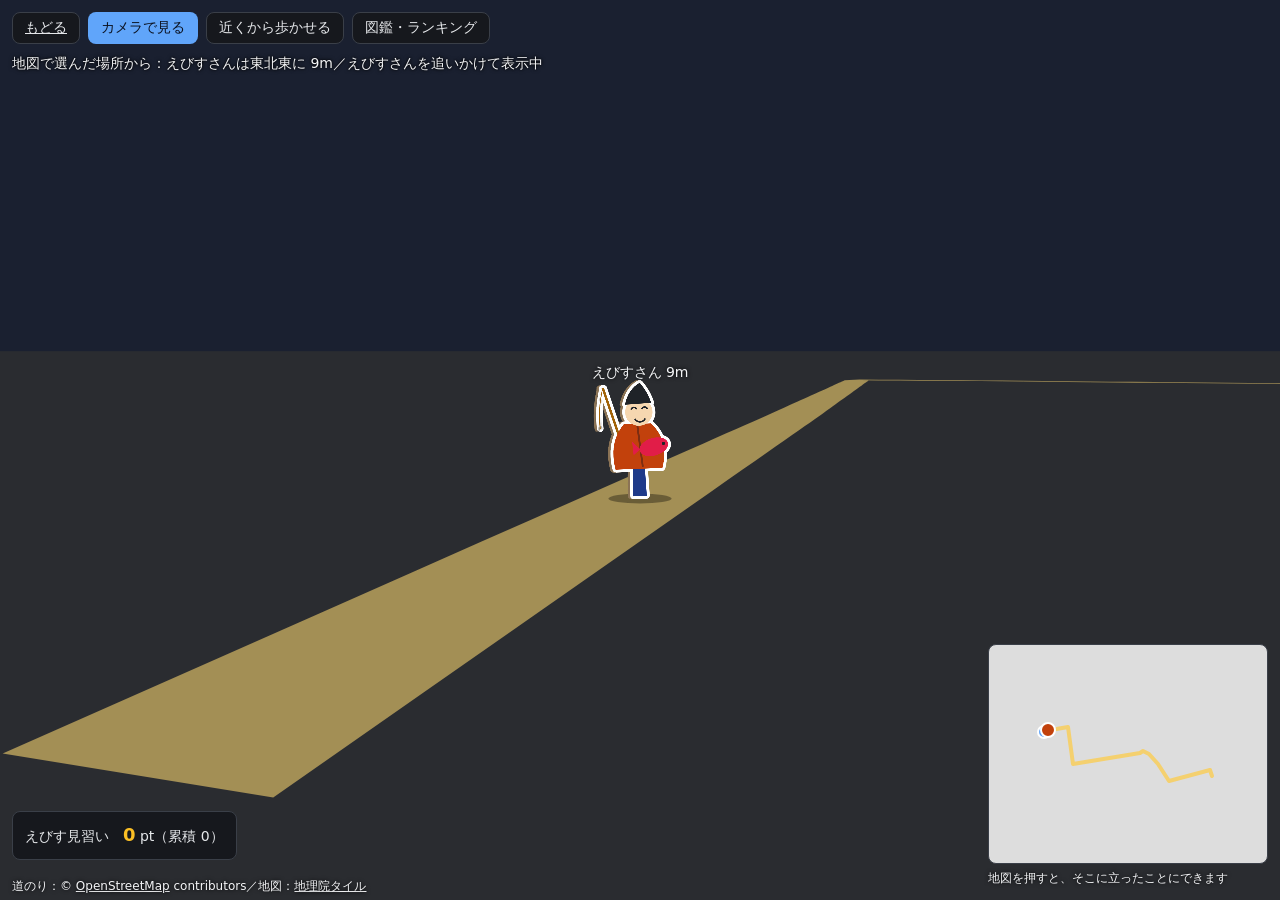
==== prototype/sanpo/walk.html @ 56ebe90d "試作「えびすさんが歩く」を追加 えびす像と佐賀七賢人が道に沿って歩く AR の画面（板ポリゴン調）。 案内人の QR からクエストが始まり、図鑑・ポイント・ランキングに残る。 記録はブラウザに保存する" ====
<!doctype html>
<html lang="ja" data-theme="dark">
<head>
  <meta charset="utf-8">
  <meta name="viewport" content="width=device-width, initial-scale=1, viewport-fit=cover">
  <title>えびすさんが歩く（試作）</title>
  <link rel="stylesheet" href="./vendor/leaflet/leaflet.css">
  <link rel="stylesheet" href="../../design/tokens.css">
  <link rel="stylesheet" href="../../design/components.css">
  <link rel="stylesheet" href="./walk.css">
</head>
<body>
  <!-- えびす像が道に沿って歩く姿を、カメラの映像に重ねる試し -->
  <main class="walk" id="walk">
    <video id="walk-video" class="walk-video" playsinline muted hidden></video>
    <canvas id="walk-canvas" class="walk-canvas" role="img" aria-label="えびすさんが道を歩いている"></canvas>

    <div class="walk-bar">
      <a href="./" class="btn btn-secondary btn-sm">もどる</a>
      <button type="button" class="btn btn-primary btn-sm" id="btn-camera">カメラで見る</button>
      <button type="button" class="btn btn-secondary btn-sm" id="btn-restart">近くから歩かせる</button>
      <button type="button" class="btn btn-secondary btn-sm" id="btn-book">図鑑・ランキング</button>
    </div>

    <p class="walk-status" id="walk-status" aria-live="polite"></p>

    <!-- ポイントと、受けているクエスト -->
    <div class="walk-hud" id="walk-hud">
      <p class="walk-points"><span id="hud-rank"></span>　<strong id="hud-balance">0</strong> pt（累積 <span id="hud-total">0</span>）</p>
      <p class="walk-quest" id="hud-quest" hidden></p>
    </div>

    <div class="toast walk-toast" id="walk-toast" role="status" hidden></div>

    <!-- 七賢人を押したときの紹介 -->
    <section class="card walk-card" id="walk-card" aria-labelledby="card-name" aria-live="polite" hidden>
      <p class="walk-card-rarity" id="card-rarity"></p>
      <h2 class="card-title" id="card-name"></h2>
      <p class="card-meta" id="card-years"></p>
      <p class="card-body" id="card-bio"></p>
      <button type="button" class="btn btn-secondary btn-sm" id="card-close">閉じる</button>
    </section>

    <div class="walk-map-wrap">
      <div id="walk-map" class="walk-map" aria-label="えびすさんの位置の地図"></div>
      <p class="walk-map-note" id="walk-map-note">地図を押すと、そこに立ったことにできます</p>
    </div>
  </main>

  <!-- 案内人の QR を読んだとき：話と、もらえたもの・クエスト -->
  <dialog class="modal walk-dialog" id="guide-dialog" aria-labelledby="guide-title">
    <form method="dialog">
      <p class="walk-dialog-kicker">案内人から話を聞きました</p>
      <h2 class="modal-title" id="guide-title"></h2>
      <p id="guide-talk" class="walk-talk"></p>
      <p id="guide-gift"></p>
      <div class="walk-quest-card" id="guide-quest">
        <p class="walk-dialog-kicker">クエストが始まりました</p>
        <h3 id="guide-quest-title" class="card-title"></h3>
        <p id="guide-quest-body"></p>
      </div>
      <div class="modal-actions">
        <button value="ok" class="btn btn-primary" autofocus>行ってみる</button>
      </div>
    </form>
  </dialog>

  <!-- 図鑑とランキング -->
  <dialog class="modal walk-dialog walk-book" id="book-dialog" aria-labelledby="book-title">
    <h2 class="modal-title" id="book-title">図鑑とランキング</h2>
    <p class="walk-demo-note">デモ版：記録はこの端末のブラウザにだけ保存しています。ランキングのほかの参加者は架空です。</p>

    <div role="tablist" aria-label="見るもの" class="tabs" id="book-tabs">
      <button role="tab" id="tab-zukan" aria-selected="true" aria-controls="panel-zukan" tabindex="0">図鑑</button>
      <button role="tab" id="tab-ranking" aria-selected="false" aria-controls="panel-ranking" tabindex="-1">ランキング</button>
      <button role="tab" id="tab-points" aria-selected="false" aria-controls="panel-points" tabindex="-1">ポイント</button>
    </div>

    <div role="tabpanel" id="panel-zukan" aria-labelledby="tab-zukan">
      <p id="zukan-summary"></p>
      <ul class="zukan" id="zukan-list"></ul>
    </div>

    <div role="tabpanel" id="panel-ranking" aria-labelledby="tab-ranking" hidden>
      <div class="walk-segment" role="group" aria-label="並べ替え">
        <button type="button" class="btn btn-sm" data-metric="collected" aria-pressed="true">集めた数</button>
        <button type="button" class="btn btn-sm" data-metric="points" aria-pressed="false">累積ポイント</button>
        <button type="button" class="btn btn-sm" data-metric="quests" aria-pressed="false">クエスト達成</button>
      </div>
      <ol class="ranking" id="ranking-list"></ol>
    </div>

    <div role="tabpanel" id="panel-points" aria-labelledby="tab-points" hidden>
      <p id="points-summary"></p>
      <ul class="points-log" id="points-log"></ul>
      <h3 class="card-title">デモ用の操作</h3>
      <p class="walk-demo-note">案内人の QR カードがなくても試せるように、読んだことにできます。</p>
      <div class="walk-demo-actions" id="demo-guides"></div>
      <button type="button" class="btn btn-ghost btn-sm" id="btn-reset">記録を消す</button>
    </div>

    <div class="modal-actions">
      <button type="button" class="btn btn-secondary" id="book-close">閉じる</button>
    </div>
  </dialog>

  <p class="walk-credit">道のり：© <a href="https://www.openstreetmap.org/copyright">OpenStreetMap</a> contributors／地図：<a href="https://maps.gsi.go.jp/development/ichiran.html">地理院タイル</a></p>

  <script src="./vendor/leaflet/leaflet.js"></script>
  <script type="module" src="./walk.js"></script>
</body>
</html>
---- design/tokens.css ----
/*
 * design/DESIGN.md のトークンを CSS 変数にしたもの。
 * DESIGN.md を変えたらここも合わせて更新する。
 * 使い方: <link rel="stylesheet" href="design/tokens.css"> / import "./design/tokens.css";
 */
:root {
  /* colors */
  --color-primary: #2563eb;
  --color-primary-hover: #1d4ed8;
  --color-on-primary: #ffffff;
  --color-secondary: #0f766e;
  --color-surface: #ffffff;
  --color-surface-muted: #f4f5f7;
  --color-on-surface: #1f2328;
  --color-on-surface-muted: #5b6370;
  --color-border: #d0d5dd;
  --color-success: #15803d;
  --color-warning: #b45309;
  --color-danger: #b91c1c;
  --color-focus-ring: #2563eb;

  /* typography */
  --font-family: "Noto Sans JP", system-ui, -apple-system, "Hiragino Sans", sans-serif;
  --font-family-mono: "JetBrains Mono", ui-monospace, monospace;
  --font-size-xs: 12px;
  --font-size-sm: 14px;
  --font-size-md: 16px;
  --font-size-lg: 18px;
  --font-size-xl: 24px;
  --font-size-2xl: 32px;
  --line-height-body: 1.7;
  --line-height-heading: 1.3;
  --font-weight-regular: 400;
  --font-weight-medium: 500;
  --font-weight-bold: 700;

  /* spacing (4px 刻み) */
  --space-0: 0;
  --space-1: 4px;
  --space-2: 8px;
  --space-3: 12px;
  --space-4: 16px;
  --space-5: 24px;
  --space-6: 32px;
  --space-7: 48px;
  --space-8: 64px;

  /* radius */
  --radius-sm: 4px;
  --radius-md: 8px;
  --radius-lg: 12px;
  --radius-full: 9999px;

  /* elevation */
  --elevation-1: 0 1px 2px rgba(16, 24, 40, 0.06), 0 1px 3px rgba(16, 24, 40, 0.1);
  --elevation-2: 0 4px 8px rgba(16, 24, 40, 0.08), 0 2px 4px rgba(16, 24, 40, 0.06);
  --elevation-3: 0 12px 24px rgba(16, 24, 40, 0.12);

  /* motion */
  --duration-fast: 120ms;
  --duration-base: 200ms;
  --easing: cubic-bezier(0.2, 0, 0, 1);

  color-scheme: light dark;
}

/* ダークモード（OS 設定に追従。data-theme="light" で明示的に解除できる） */
@media (prefers-color-scheme: dark) {
  :root:not([data-theme="light"]) {
    --color-primary: #60a5fa;
    --color-primary-hover: #93c5fd;
    --color-on-primary: #0b1220;
    --color-secondary: #2dd4bf;
    --color-surface: #16181d;
    --color-surface-muted: #22252c;
    --color-on-surface: #e6e8eb;
    --color-on-surface-muted: #a0a7b2;
    --color-border: #3a3f48;
    --color-success: #4ade80;
    --color-warning: #fbbf24;
    --color-danger: #f87171;
    --color-focus-ring: #93c5fd;
  }
}
:root[data-theme="dark"] {
  --color-primary: #60a5fa;
  --color-primary-hover: #93c5fd;
  --color-on-primary: #0b1220;
  --color-secondary: #2dd4bf;
  --color-surface: #16181d;
  --color-surface-muted: #22252c;
  --color-on-surface: #e6e8eb;
  --color-on-surface-muted: #a0a7b2;
  --color-border: #3a3f48;
  --color-success: #4ade80;
  --color-warning: #fbbf24;
  --color-danger: #f87171;
  --color-focus-ring: #93c5fd;
}

@media (prefers-reduced-motion: reduce) {
  :root {
    --duration-fast: 0ms;
    --duration-base: 0ms;
  }
}
---- design/components.css ----
/*
 * components/ の仕様に沿った最小限のスタイル。tokens.css の後に読み込む。
 * フレームワーク（Tailwind / shadcn など）を使う場合は、見た目の参考として使う。
 */
*, *::before, *::after { box-sizing: border-box; }

body {
  margin: 0;
  font-family: var(--font-family);
  font-size: var(--font-size-md);
  line-height: var(--line-height-body);
  color: var(--color-on-surface);
  background: var(--color-surface);
  accent-color: var(--color-primary);
}

:focus-visible {
  outline: 2px solid var(--color-focus-ring);
  outline-offset: 2px;
}

/* Button */
.btn {
  display: inline-flex; align-items: center; justify-content: center; gap: var(--space-2);
  height: 40px; padding: 0 var(--space-4);
  border: 1px solid transparent; border-radius: var(--radius-md);
  font: inherit; font-weight: var(--font-weight-medium); font-size: var(--font-size-sm);
  cursor: pointer;
  transition: background-color var(--duration-fast) var(--easing), border-color var(--duration-fast) var(--easing);
}
.btn:disabled { opacity: 0.5; cursor: not-allowed; }
.btn-sm { height: 32px; padding: 0 var(--space-3); }
.btn-primary { background: var(--color-primary); color: var(--color-on-primary); }
.btn-primary:hover:not(:disabled) { background: var(--color-primary-hover); }
.btn-secondary { background: var(--color-surface); color: var(--color-on-surface); border-color: var(--color-border); }
.btn-secondary:hover:not(:disabled) { background: var(--color-surface-muted); }
.btn-ghost { background: transparent; color: var(--color-on-surface); }
.btn-ghost:hover:not(:disabled) { background: var(--color-surface-muted); }
.btn-danger { background: var(--color-danger); color: #fff; }
.btn-danger:hover:not(:disabled) { filter: brightness(0.92); }

/* Form */
.field { display: grid; gap: var(--space-1); margin-bottom: var(--space-4); }
.field-label { font-size: var(--font-size-sm); font-weight: var(--font-weight-medium); }
.field-hint { margin: 0; font-size: var(--font-size-xs); color: var(--color-on-surface-muted); }
.field-error { margin: 0; font-size: var(--font-size-xs); color: var(--color-danger); }
.required { margin-left: var(--space-1); font-size: var(--font-size-xs); color: var(--color-danger); }
.input {
  width: 100%; height: 40px; padding: 0 var(--space-3);
  font: inherit; color: inherit; background: var(--color-surface);
  border: 1px solid var(--color-border); border-radius: var(--radius-md);
}
.input:focus { outline: none; border-color: var(--color-focus-ring); box-shadow: 0 0 0 2px var(--color-focus-ring); }
.input:disabled { background: var(--color-surface-muted); color: var(--color-on-surface-muted); }
.input[aria-invalid="true"] { border-color: var(--color-danger); }
.fieldset { border: 0; padding: 0; margin: 0 0 var(--space-4); display: grid; gap: var(--space-2); }
.check { display: inline-flex; align-items: center; gap: var(--space-2); cursor: pointer; }
.check input { width: 18px; height: 18px; margin: 0; }
.check:has(input:disabled) { color: var(--color-on-surface-muted); cursor: not-allowed; }

/* Switch */
.switch {
  position: relative; width: 44px; height: 24px; padding: 0;
  border: 0; border-radius: var(--radius-full); background: var(--color-border); cursor: pointer;
  transition: background-color var(--duration-base) var(--easing);
}
.switch-thumb {
  position: absolute; top: 2px; left: 2px; width: 20px; height: 20px;
  border-radius: var(--radius-full); background: #fff; box-shadow: var(--elevation-1);
  transition: transform var(--duration-base) var(--easing);
}
.switch[aria-checked="true"] { background: var(--color-primary); }
.switch[aria-checked="true"] .switch-thumb { transform: translateX(20px); }

/* Card */
.card {
  position: relative; padding: var(--space-5);
  background: var(--color-surface); border: 1px solid var(--color-border);
  border-radius: var(--radius-lg); box-shadow: var(--elevation-1);
}
.card-title { margin: 0 0 var(--space-2); font-size: var(--font-size-lg); line-height: var(--line-height-heading); }
.card-title a { color: inherit; text-decoration: none; }
.card-title a::after { content: ""; position: absolute; inset: 0; border-radius: inherit; }
.card:hover { border-color: var(--color-primary); }
.card-body { margin: 0 0 var(--space-2); }
.card-meta { margin: 0; font-size: var(--font-size-sm); color: var(--color-on-surface-muted); }

/* Tabs */
.tabs { display: flex; gap: var(--space-1); border-bottom: 1px solid var(--color-border); overflow-x: auto; }
.tabs [role="tab"] {
  padding: var(--space-2) var(--space-4); border: 0; border-bottom: 2px solid transparent; margin-bottom: -1px;
  background: none; font: inherit; color: var(--color-on-surface-muted); cursor: pointer; white-space: nowrap;
}
.tabs [role="tab"][aria-selected="true"] { color: var(--color-primary); border-bottom-color: var(--color-primary); font-weight: var(--font-weight-medium); }
[role="tabpanel"] { padding: var(--space-4) 0; }

/* Modal */
.modal {
  width: min(480px, calc(100vw - 32px)); padding: var(--space-5);
  border: 0; border-radius: var(--radius-lg); box-shadow: var(--elevation-3);
  background: var(--color-surface); color: var(--color-on-surface);
}
.modal::backdrop { background: rgba(0, 0, 0, 0.4); }
.modal-title { margin: 0 0 var(--space-2); font-size: var(--font-size-lg); }
.modal-actions { display: flex; justify-content: flex-end; gap: var(--space-2); margin-top: var(--space-5); }

/* Alert / Toast */
.alert {
  padding: var(--space-3) var(--space-4); border-radius: var(--radius-md);
  border: 1px solid currentColor; border-left-width: 4px;
}
.alert p { margin: var(--space-1) 0 0; color: var(--color-on-surface); }
.alert-info { color: var(--color-primary); }
.alert-success { color: var(--color-success); }
.alert-warning { color: var(--color-warning); }
.alert-danger { color: var(--color-danger); }
.toast {
  display: inline-block; padding: var(--space-3) var(--space-4);
  background: var(--color-on-surface); color: var(--color-surface);
  border-radius: var(--radius-md); box-shadow: var(--elevation-2); font-size: var(--font-size-sm);
}
---- prototype/sanpo/walk.css ----
/*
 * えびすさんが歩く（試作）のスタイル。UI の色・余白・文字サイズは design/tokens.css のトークンを使う。
 * --walk-* は UI ではなく絵の色（空・地面・道・えびすさん）なので、ここで定義する。
 */
:root {
  --walk-sky: #1a2030;
  --walk-ground: #2a2c30;
  --walk-road: #f4d06f;
  --walk-label: #f4f5f7;
  --walk-shadow: #000000;
  --walk-hat: #1f2328;
  --walk-face: #f6d7b0;
  --walk-robe: #c2410c;
  --walk-robe-dark: #7c2d12;
  --walk-hakama: #1e3a8a;
  --walk-tai: #e11d48;
  --walk-rod: #a16207;
  --walk-rare: #fbbf24;
  --walk-shadow-ground: rgba(0, 0, 0, 0.35);
  --walk-hakama-gray: #4b5563;
  --walk-collar: #f9fafb;
  --walk-hair-gray: #9ca3af;
  /* 板ポリゴン：表の縁取り（白）と、板の側面（ボール紙の色） */
  --walk-board-face: #ffffff;
  --walk-board-edge: #8b7355;
}

.walk-card {
  position: absolute;
  left: max(var(--space-3), env(safe-area-inset-left));
  right: max(var(--space-3), env(safe-area-inset-right));
  top: calc(max(var(--space-3), env(safe-area-inset-top)) + 96px);
  max-width: 420px;
  margin-inline: auto;
}
.walk-card-rarity {
  margin: 0 0 var(--space-1);
  font-size: var(--font-size-sm);
  font-weight: 700;
  color: var(--color-warning);
}
.walk-card .card-body { margin-bottom: var(--space-3); }

html, body { margin: 0; height: 100%; }
body { background: var(--color-surface); overflow: hidden; }
[hidden] { display: none !important; }

.walk { position: fixed; inset: 0; }

.walk-video,
.walk-canvas {
  position: absolute;
  inset: 0;
  width: 100%;
  height: 100%;
}
.walk-video { object-fit: cover; }
.walk-canvas { touch-action: none; }

.walk-bar {
  position: absolute;
  top: max(var(--space-3), env(safe-area-inset-top));
  left: max(var(--space-3), env(safe-area-inset-left));
  right: max(var(--space-3), env(safe-area-inset-right));
  display: flex;
  flex-wrap: wrap;
  gap: var(--space-2);
}

.walk-status {
  position: absolute;
  left: max(var(--space-3), env(safe-area-inset-left));
  right: max(var(--space-3), env(safe-area-inset-right));
  top: calc(max(var(--space-3), env(safe-area-inset-top)) + 40px);
  margin: 0;
  font-size: var(--font-size-sm);
  color: var(--walk-label);
  text-shadow: 0 0 4px var(--walk-shadow), 0 0 2px var(--walk-shadow);
}

.walk-map-wrap {
  position: absolute;
  right: max(var(--space-3), env(safe-area-inset-right));
  bottom: max(var(--space-3), env(safe-area-inset-bottom));
  width: min(40vw, 280px);
}
.walk-map {
  height: min(40vw, 220px);
  border-radius: var(--radius-md);
  border: 1px solid var(--color-border);
}
.walk-map-note {
  margin: var(--space-1) 0 0;
  font-size: var(--font-size-xs);
  color: var(--walk-label);
  text-shadow: 0 0 4px var(--walk-shadow);
}

.walk-route {
  stroke: var(--walk-road);
  stroke-width: 4;
  fill: none;
}

.walk-credit {
  position: fixed;
  left: max(var(--space-3), env(safe-area-inset-left));
  bottom: max(var(--space-1), env(safe-area-inset-bottom));
  margin: 0;
  max-width: 50vw;
  font-size: var(--font-size-xs);
  color: var(--walk-label);
  text-shadow: 0 0 4px var(--walk-shadow);
}
.walk-credit a { color: inherit; }

@media (max-width: 639px) {
  .walk-map-wrap { width: 44vw; bottom: calc(max(var(--space-3), env(safe-area-inset-bottom)) + 28px); }
  .walk-map { height: 36vw; }
}

/* ---------- ポイントとクエスト ---------- */

.walk-hud {
  position: absolute;
  left: max(var(--space-3), env(safe-area-inset-left));
  bottom: calc(max(var(--space-3), env(safe-area-inset-bottom)) + 28px);
  max-width: min(52vw, 360px);
  display: grid;
  gap: var(--space-2);
}
.walk-points,
.walk-quest {
  margin: 0;
  padding: var(--space-2) var(--space-3);
  border-radius: var(--radius-md);
  background: var(--color-surface);
  border: 1px solid var(--color-border);
  font-size: var(--font-size-sm);
}
.walk-points strong { font-size: var(--font-size-lg); color: var(--walk-rare); }
.walk-quest { border-color: var(--walk-rare); }

.walk-toast {
  position: absolute;
  left: 50%;
  top: calc(max(var(--space-3), env(safe-area-inset-top)) + 96px);
  transform: translateX(-50%);
  max-width: calc(100vw - 2 * var(--space-4));
  z-index: 10;
}

/* ---------- ダイアログ（案内人・図鑑） ---------- */

.walk-dialog {
  width: min(92vw, 480px);
  max-height: 86dvh;
  overflow-y: auto;
}
.walk-dialog-kicker {
  margin: 0 0 var(--space-1);
  font-size: var(--font-size-sm);
  font-weight: 700;
  color: var(--color-warning);
}
.walk-talk {
  padding-left: var(--space-3);
  border-left: 3px solid var(--color-border);
}
.walk-quest-card {
  margin-top: var(--space-3);
  padding: var(--space-3);
  border: 1px solid var(--walk-rare);
  border-radius: var(--radius-md);
}
.walk-quest-card p:last-child { margin-bottom: 0; }
.walk-demo-note { font-size: var(--font-size-xs); color: var(--color-on-surface-muted); }

.zukan {
  list-style: none;
  margin: 0;
  padding: 0;
  display: grid;
  grid-template-columns: repeat(auto-fill, minmax(96px, 1fr));
  gap: var(--space-2);
}
.zukan li {
  display: grid;
  justify-items: center;
  gap: var(--space-1);
  padding: var(--space-2);
  border: 1px solid var(--color-border);
  border-radius: var(--radius-md);
  font-size: var(--font-size-xs);
  text-align: center;
}
.zukan canvas { width: 64px; height: 80px; }
.zukan .is-missing { color: var(--color-on-surface-muted); }
.zukan .zukan-rarity { color: var(--color-warning); font-weight: 700; }

.walk-segment { display: flex; flex-wrap: wrap; gap: var(--space-1); margin-bottom: var(--space-3); }
.walk-segment .btn {
  background: var(--color-surface);
  color: var(--color-on-surface);
  border: 1px solid var(--color-border);
}
.walk-segment .btn[aria-pressed="true"] {
  background: var(--color-primary);
  color: var(--color-on-primary);
  border-color: var(--color-primary);
}

.ranking { margin: 0; padding-left: var(--space-5); display: grid; gap: var(--space-1); }
.ranking li { padding: var(--space-1) 0; }
.ranking li.is-me { font-weight: 700; color: var(--color-primary); }
.ranking .ranking-value { float: right; font-variant-numeric: tabular-nums; }

.points-log { margin: 0 0 var(--space-4); padding-left: var(--space-4); font-size: var(--font-size-sm); }
.walk-demo-actions { display: flex; flex-wrap: wrap; gap: var(--space-2); margin-bottom: var(--space-3); }

@media (max-width: 639px) {
  .walk-hud { bottom: calc(max(var(--space-3), env(safe-area-inset-bottom)) + 36vw + 64px); max-width: calc(100vw - 2 * var(--space-3)); }
}
.walk-quest { white-space: pre-line; }
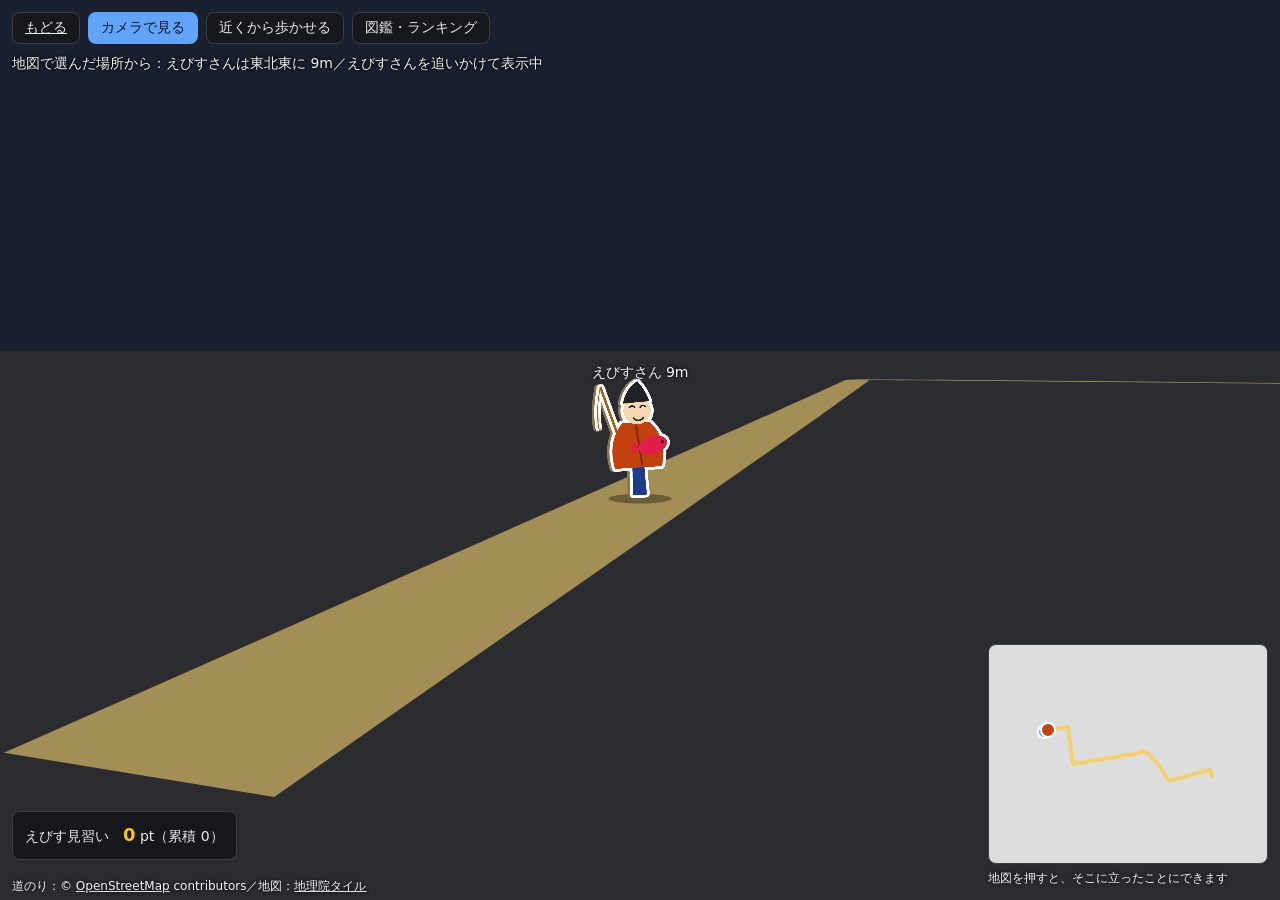
==== commit 834f0c6a: "えびすさんが歩く：パーティー・知恵くらべ・エリアと周回を追加 - 見つけた七賢人がパーティーに入り、後ろを付いてくる（最大3人） - 案内人との知恵くらべ（佐賀クイズ）。負けると使えるポイントが減る " ====
--- a/prototype/sanpo/walk.html
+++ b/prototype/sanpo/walk.html
@@ -28,6 +28,8 @@
     <div class="walk-hud" id="walk-hud">
       <p class="walk-points"><span id="hud-rank"></span>　<strong id="hud-balance">0</strong> pt（累積 <span id="hud-total">0</span>）</p>
       <p class="walk-quest" id="hud-quest" hidden></p>
+      <p class="walk-party" id="hud-party" hidden></p>
+      <p class="walk-party" id="hud-others" hidden></p>
     </div>
 
     <div class="toast walk-toast" id="walk-toast" role="status" hidden></div>
@@ -59,10 +61,47 @@
         <h3 id="guide-quest-title" class="card-title"></h3>
         <p id="guide-quest-body"></p>
       </div>
+      <div class="walk-quest-card" id="guide-challenge">
+        <p class="walk-dialog-kicker">知恵くらべを申し込まれました</p>
+        <p id="guide-challenge-body"></p>
+      </div>
       <div class="modal-actions">
+        <button value="quiz" class="btn btn-secondary" id="guide-quiz-btn">知恵くらべを受ける</button>
         <button value="ok" class="btn btn-primary" autofocus>行ってみる</button>
       </div>
     </form>
+  </dialog>
+
+  <!-- 周回のコンプリート -->
+  <dialog class="modal walk-dialog" id="lap-dialog" aria-labelledby="lap-title">
+    <form method="dialog">
+      <p class="walk-dialog-kicker">周回コンプリート</p>
+      <h2 class="modal-title" id="lap-title"></h2>
+      <p id="lap-time" class="walk-quiz-q"></p>
+      <p id="lap-points"></p>
+      <p id="lap-next"></p>
+      <div class="walk-quest-card">
+        <p class="walk-dialog-kicker">SAGATOCO との連携（構想）</p>
+        <p>本番では、周回の完走を佐賀県公式ウォーキングアプリ「SAGATOCO」のイベントのチェックイン（QR / GPS）として登録し、応援店で使える SAGATOCO のポイントにすることを考えています。県との調整が前提で、このデモでは SAGATOCO にはつながっていません。</p>
+        <p><a href="https://saga.karada.live/" target="_blank" rel="noopener">SAGATOCO の公式サイト</a></p>
+      </div>
+      <div class="modal-actions">
+        <button value="ok" class="btn btn-primary" autofocus>次の周回へ</button>
+      </div>
+    </form>
+  </dialog>
+
+  <!-- 案内人との知恵くらべ（佐賀クイズ） -->
+  <dialog class="modal walk-dialog" id="quiz-dialog" aria-labelledby="quiz-title">
+    <p class="walk-dialog-kicker" id="quiz-count"></p>
+    <h2 class="modal-title" id="quiz-title"></h2>
+    <p id="quiz-question" class="walk-quiz-q"></p>
+    <div class="walk-quiz-choices" id="quiz-choices" role="group" aria-labelledby="quiz-question"></div>
+    <button type="button" class="btn btn-ghost btn-sm" id="quiz-hint" hidden></button>
+    <p id="quiz-feedback" role="status"></p>
+    <div class="modal-actions">
+      <button type="button" class="btn btn-primary" id="quiz-next" hidden>次へ</button>
+    </div>
   </dialog>
 
   <!-- 図鑑とランキング -->
@@ -86,7 +125,11 @@
         <button type="button" class="btn btn-sm" data-metric="collected" aria-pressed="true">集めた数</button>
         <button type="button" class="btn btn-sm" data-metric="points" aria-pressed="false">累積ポイント</button>
         <button type="button" class="btn btn-sm" data-metric="quests" aria-pressed="false">クエスト達成</button>
+        <button type="button" class="btn btn-sm" data-metric="bestSec" aria-pressed="false">最速コンプリート</button>
+        <button type="button" class="btn btn-sm" data-metric="laps" aria-pressed="false">周回数</button>
+        <button type="button" class="btn btn-sm" data-metric="walkM" aria-pressed="false">歩いた距離</button>
       </div>
+      <p class="walk-demo-note" id="ranking-note"></p>
       <ol class="ranking" id="ranking-list"></ol>
     </div>
 
--- a/prototype/sanpo/walk.css
+++ b/prototype/sanpo/walk.css
@@ -222,3 +222,40 @@
   .walk-hud { bottom: calc(max(var(--space-3), env(safe-area-inset-bottom)) + 36vw + 64px); max-width: calc(100vw - 2 * var(--space-3)); }
 }
 .walk-quest { white-space: pre-line; }
+
+/* ---------- パーティーと知恵くらべ ---------- */
+
+.walk-party {
+  margin: 0;
+  padding: var(--space-2) var(--space-3);
+  border-radius: var(--radius-md);
+  background: var(--color-surface);
+  border: 1px solid var(--color-border);
+  font-size: var(--font-size-sm);
+}
+
+.walk-quiz-q { font-size: var(--font-size-md); font-weight: 700; }
+.walk-quiz-choices { display: grid; gap: var(--space-2); margin-bottom: var(--space-3); }
+.walk-quiz-choices .btn { justify-content: flex-start; width: 100%; }
+.walk-quiz-choices .btn.is-correct { background: var(--color-success); color: var(--color-surface); border-color: var(--color-success); }
+.walk-quiz-choices .btn.is-wrong { background: var(--color-danger); color: var(--color-surface); border-color: var(--color-danger); }
+.walk-quiz-choices .btn.is-removed { opacity: 0.35; text-decoration: line-through; }
+.zukan .zukan-section {
+  grid-column: 1 / -1;
+  justify-items: start;
+  text-align: left;
+  border: 0;
+  padding: var(--space-3) 0 0;
+  font-size: var(--font-size-sm);
+}
+.zukan .zukan-section span { color: var(--color-on-surface-muted); font-size: var(--font-size-xs); }
+
+/* 同じクエストに挑戦中のほかの参加者（地図の点と名前） */
+:root { --walk-other: #16a34a; }
+.walk-other-tip {
+  padding: 0 var(--space-1);
+  font-size: var(--font-size-xs);
+  background: var(--color-surface);
+  color: var(--color-on-surface);
+  border-color: var(--color-border);
+}
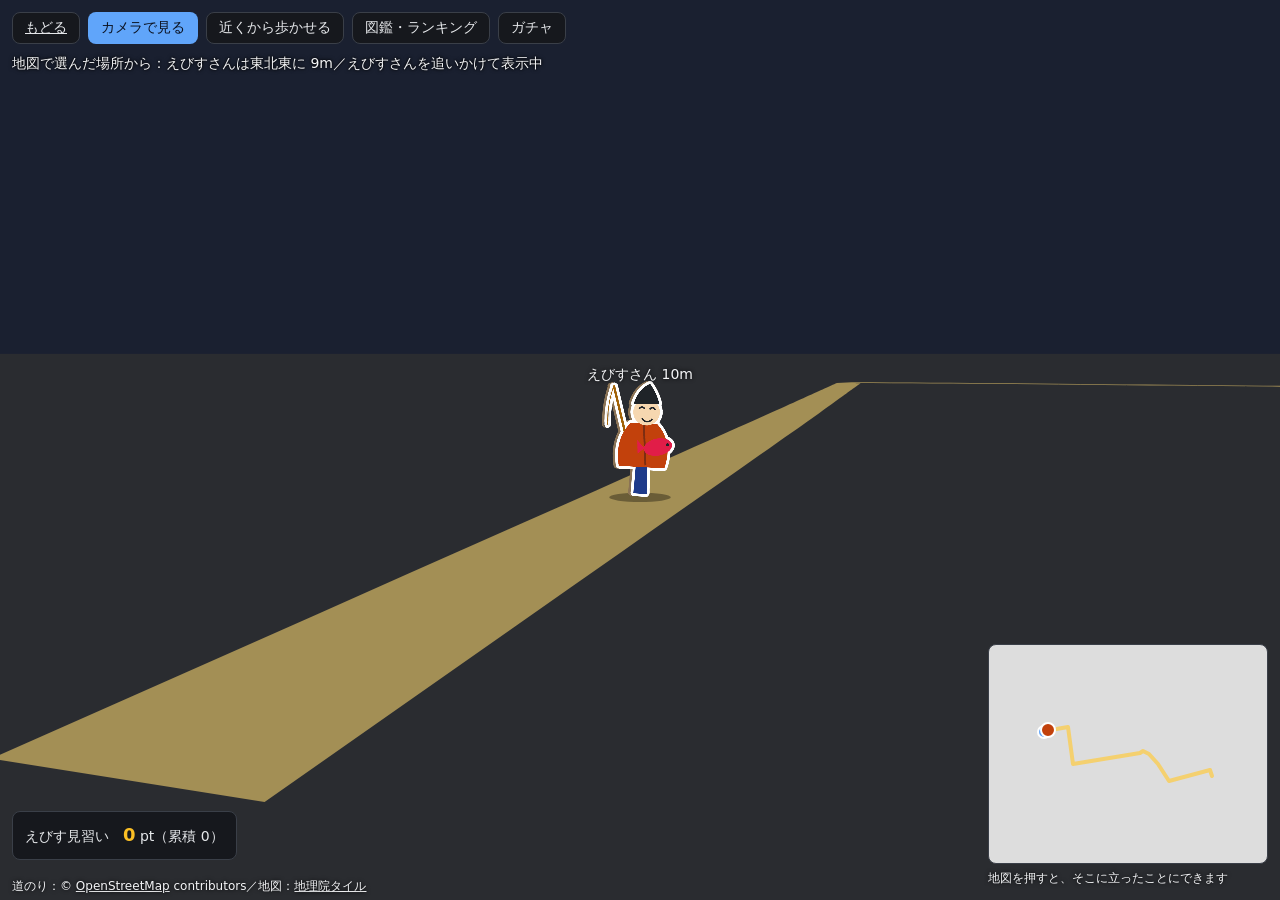
==== commit 918d063f: "えびすさんが歩く：ガチャと十日恵比須大祭のブーストを追加 - ガチャ（デモ決済）。払った金額と同じだけお店で使えるポイントが付き、   1回 ¥300 から回すほど安くなる。持っているものも出る。買っ" ====
--- a/prototype/sanpo/walk.html
+++ b/prototype/sanpo/walk.html
@@ -20,12 +20,14 @@
       <button type="button" class="btn btn-primary btn-sm" id="btn-camera">カメラで見る</button>
       <button type="button" class="btn btn-secondary btn-sm" id="btn-restart">近くから歩かせる</button>
       <button type="button" class="btn btn-secondary btn-sm" id="btn-book">図鑑・ランキング</button>
+      <button type="button" class="btn btn-secondary btn-sm" id="btn-gacha">ガチャ</button>
     </div>
 
     <p class="walk-status" id="walk-status" aria-live="polite"></p>
 
     <!-- ポイントと、受けているクエスト -->
     <div class="walk-hud" id="walk-hud">
+      <p class="walk-event" id="hud-event" hidden></p>
       <p class="walk-points"><span id="hud-rank"></span>　<strong id="hud-balance">0</strong> pt（累積 <span id="hud-total">0</span>）</p>
       <p class="walk-quest" id="hud-quest" hidden></p>
       <p class="walk-party" id="hud-party" hidden></p>
@@ -70,6 +72,28 @@
         <button value="ok" class="btn btn-primary" autofocus>行ってみる</button>
       </div>
     </form>
+  </dialog>
+
+  <!-- えびすガチャ（デモ決済） -->
+  <dialog class="modal walk-dialog" id="gacha-dialog" aria-labelledby="gacha-title">
+    <h2 class="modal-title" id="gacha-title">えびすガチャ</h2>
+    <p class="walk-demo-note">デモ決済です。実際の支払いは発生しません。</p>
+    <p>図鑑がなかなかそろわない人に。払った金額と同じだけ、お店で使えるポイントが付いて、ガチャを1回引けます。買ったポイントは累積（段位・ランキング）には入りません。</p>
+    <p class="walk-quiz-q" id="gacha-price"></p>
+    <p class="walk-demo-note" id="gacha-price-note"></p>
+    <button type="button" class="btn btn-primary" id="gacha-pay"></button>
+    <div class="gacha-result" id="gacha-result" role="status" hidden>
+      <canvas id="gacha-canvas" width="192" height="240" aria-hidden="true"></canvas>
+      <p class="walk-dialog-kicker" id="gacha-rarity"></p>
+      <p class="walk-quiz-q" id="gacha-name"></p>
+      <p id="gacha-new"></p>
+    </div>
+    <p class="walk-dialog-kicker" id="gacha-event" hidden></p>
+    <p class="walk-demo-note" id="gacha-odds"></p>
+    <p class="walk-demo-note" id="gacha-history"></p>
+    <div class="modal-actions">
+      <button type="button" class="btn btn-secondary" id="gacha-close">閉じる</button>
+    </div>
   </dialog>
 
   <!-- 周回のコンプリート -->
--- a/prototype/sanpo/walk.css
+++ b/prototype/sanpo/walk.css
@@ -259,3 +259,35 @@
   color: var(--color-on-surface);
   border-color: var(--color-border);
 }
+
+/* ---------- ガチャ ---------- */
+#gacha-pay { width: 100%; margin: var(--space-2) 0 var(--space-3); }
+.gacha-result {
+  display: grid;
+  justify-items: center;
+  text-align: center;
+  padding: var(--space-3);
+  border: 1px solid var(--walk-rare);
+  border-radius: var(--radius-md);
+}
+.gacha-result p { margin: var(--space-1) 0 0; }
+.gacha-result canvas { width: 96px; height: 120px; }
+.gacha-result.is-shown canvas { animation: gacha-pop var(--duration-base, 200ms) var(--easing, ease-out) both; animation-duration: 600ms; }
+@keyframes gacha-pop {
+  from { transform: scale(0.3) rotateY(180deg); opacity: 0; }
+  to { transform: scale(1) rotateY(0); opacity: 1; }
+}
+@media (prefers-reduced-motion: reduce) {
+  .gacha-result.is-shown canvas { animation: none; }
+}
+
+/* イベントのブースト中 */
+.walk-event {
+  margin: 0;
+  padding: var(--space-2) var(--space-3);
+  border-radius: var(--radius-md);
+  background: var(--walk-rare);
+  color: var(--color-on-primary);
+  font-size: var(--font-size-sm);
+  font-weight: 700;
+}
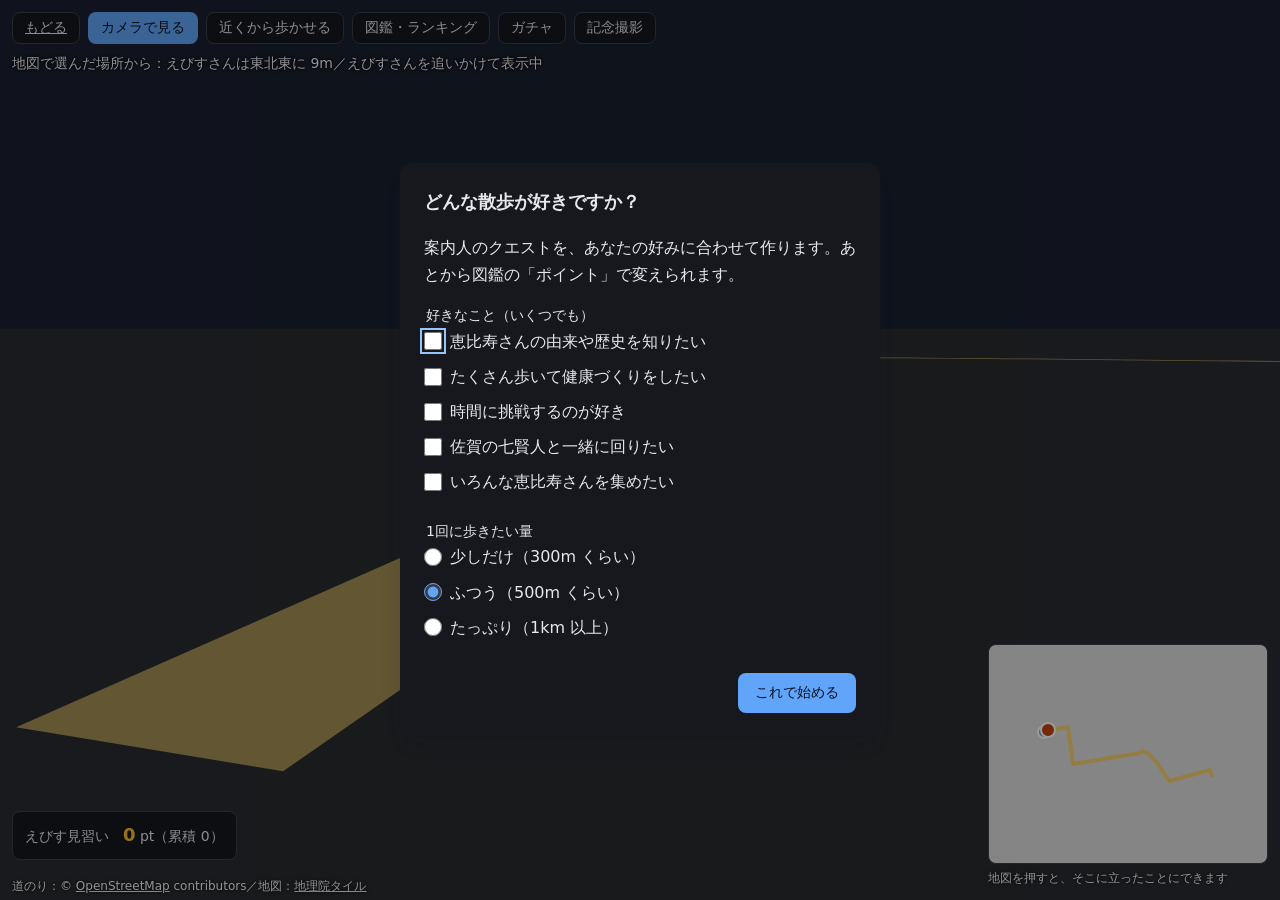
==== commit 8188178d: "えびすさんが歩く：好みに合わせたクエスト、レア度とガチャ演出、記念撮影、えびす像828体 - はじめに好み（好きなこと・歩く量）を聞き、案内人の QR ごとに好みに合わせたクエストを作る（visit " ====
--- a/prototype/sanpo/walk.html
+++ b/prototype/sanpo/walk.html
@@ -21,6 +21,7 @@
       <button type="button" class="btn btn-secondary btn-sm" id="btn-restart">近くから歩かせる</button>
       <button type="button" class="btn btn-secondary btn-sm" id="btn-book">図鑑・ランキング</button>
       <button type="button" class="btn btn-secondary btn-sm" id="btn-gacha">ガチャ</button>
+      <button type="button" class="btn btn-secondary btn-sm" id="btn-selfie">記念撮影</button>
     </div>
 
     <p class="walk-status" id="walk-status" aria-live="polite"></p>
@@ -62,6 +63,7 @@
         <p class="walk-dialog-kicker">クエストが始まりました</p>
         <h3 id="guide-quest-title" class="card-title"></h3>
         <p id="guide-quest-body"></p>
+        <p id="guide-quest-fit" class="walk-demo-note"></p>
       </div>
       <div class="walk-quest-card" id="guide-challenge">
         <p class="walk-dialog-kicker">知恵くらべを申し込まれました</p>
@@ -70,6 +72,57 @@
       <div class="modal-actions">
         <button value="quiz" class="btn btn-secondary" id="guide-quiz-btn">知恵くらべを受ける</button>
         <button value="ok" class="btn btn-primary" autofocus>行ってみる</button>
+      </div>
+    </form>
+  </dialog>
+
+  <!-- パーティーの七賢人と記念撮影 -->
+  <dialog class="modal walk-dialog selfie-dialog" id="selfie-dialog" aria-labelledby="selfie-title">
+    <h2 class="modal-title" id="selfie-title">七賢人と記念撮影</h2>
+    <div id="selfie-live">
+      <div class="selfie-frame">
+        <canvas id="selfie-canvas" class="selfie-canvas" role="img" aria-label="カメラの映像と七賢人"></canvas>
+        <div class="selfie-flash" id="selfie-flash" aria-hidden="true"></div>
+      </div>
+      <p class="walk-demo-note" id="selfie-hint"></p>
+      <div class="selfie-tools">
+        <span class="walk-demo-note" id="selfie-selected"></span>
+        <button type="button" class="btn btn-secondary btn-sm" id="selfie-smaller">小さく</button>
+        <button type="button" class="btn btn-secondary btn-sm" id="selfie-bigger">大きく</button>
+      </div>
+      <label class="check"><input type="checkbox" id="selfie-ebisu" checked> えびすさんも一緒に写る</label>
+      <button type="button" class="btn btn-primary selfie-shoot" id="selfie-shoot">撮る</button>
+    </div>
+    <div id="selfie-result" hidden>
+      <img id="selfie-photo" class="selfie-photo" alt="撮った記念写真">
+      <p class="walk-demo-note">写真はこの端末の中だけで作りました。どこにも送っていません。</p>
+      <div class="selfie-tools">
+        <a class="btn btn-primary" id="selfie-save">保存する</a>
+        <button type="button" class="btn btn-secondary" id="selfie-share" hidden>共有する</button>
+        <button type="button" class="btn btn-ghost" id="selfie-retake">撮り直す</button>
+      </div>
+    </div>
+    <video id="selfie-video" playsinline muted hidden></video>
+    <div class="modal-actions">
+      <button type="button" class="btn btn-secondary" id="selfie-close">閉じる</button>
+    </div>
+  </dialog>
+
+  <!-- 参加する人の好み。案内人のクエストは、これに合わせて作る -->
+  <dialog class="modal walk-dialog" id="prefs-dialog" aria-labelledby="prefs-title">
+    <form method="dialog" id="prefs-form">
+      <h2 class="modal-title" id="prefs-title">どんな散歩が好きですか？</h2>
+      <p>案内人のクエストを、あなたの好みに合わせて作ります。あとから図鑑の「ポイント」で変えられます。</p>
+      <fieldset class="fieldset walk-prefs">
+        <legend class="field-label">好きなこと（いくつでも）</legend>
+        <div id="prefs-likes"></div>
+      </fieldset>
+      <fieldset class="fieldset walk-prefs">
+        <legend class="field-label">1回に歩きたい量</legend>
+        <div id="prefs-paces"></div>
+      </fieldset>
+      <div class="modal-actions">
+        <button value="ok" class="btn btn-primary">これで始める</button>
       </div>
     </form>
   </dialog>
@@ -81,19 +134,29 @@
     <p>図鑑がなかなかそろわない人に。払った金額と同じだけ、お店で使えるポイントが付いて、ガチャを1回引けます。買ったポイントは累積（段位・ランキング）には入りません。</p>
     <p class="walk-quiz-q" id="gacha-price"></p>
     <p class="walk-demo-note" id="gacha-price-note"></p>
+    <div class="gacha-stage-wrap">
+      <canvas id="gacha-stage" class="gacha-stage" role="img" aria-label="ガチャの機械"></canvas>
+    </div>
+    <button type="button" class="btn btn-primary gacha-tap" id="gacha-tap" hidden>タップしてあける！</button>
+    <div class="gacha-result" id="gacha-result" role="status" hidden>
+      <div class="gacha-result-inner">
+        <canvas id="gacha-canvas" width="192" height="240" aria-hidden="true"></canvas>
+        <img id="gacha-photo" class="gacha-photo" alt="" hidden>
+        <p class="walk-dialog-kicker" id="gacha-rarity"></p>
+        <p class="walk-quiz-q" id="gacha-name"></p>
+        <p id="gacha-new"></p>
+        <a class="walk-demo-note" id="gacha-credit" target="_blank" rel="noopener" hidden></a>
+      </div>
+    </div>
     <button type="button" class="btn btn-primary" id="gacha-pay"></button>
-    <div class="gacha-result" id="gacha-result" role="status" hidden>
-      <canvas id="gacha-canvas" width="192" height="240" aria-hidden="true"></canvas>
-      <p class="walk-dialog-kicker" id="gacha-rarity"></p>
-      <p class="walk-quiz-q" id="gacha-name"></p>
-      <p id="gacha-new"></p>
-    </div>
     <p class="walk-dialog-kicker" id="gacha-event" hidden></p>
     <p class="walk-demo-note" id="gacha-odds"></p>
     <p class="walk-demo-note" id="gacha-history"></p>
     <div class="modal-actions">
       <button type="button" class="btn btn-secondary" id="gacha-close">閉じる</button>
     </div>
+    <!-- 紙吹雪ときらきら（画面いっぱい。押せない） -->
+    <canvas id="gacha-fx" class="gacha-fx" aria-hidden="true"></canvas>
   </dialog>
 
   <!-- 周回のコンプリート -->
@@ -142,6 +205,21 @@
     <div role="tabpanel" id="panel-zukan" aria-labelledby="tab-zukan">
       <p id="zukan-summary"></p>
       <ul class="zukan" id="zukan-list"></ul>
+      <section class="catalog" aria-labelledby="catalog-title">
+        <h3 class="card-title" id="catalog-title">佐賀のえびす像</h3>
+        <p class="walk-demo-note" id="catalog-summary"></p>
+        <div class="walk-segment" role="group" aria-label="絞り込み">
+          <button type="button" class="btn btn-secondary btn-sm" data-cat-filter="all">すべて</button>
+          <button type="button" class="btn btn-secondary btn-sm" data-cat-filter="mine">持っている</button>
+          <button type="button" class="btn btn-secondary btn-sm" data-cat-filter="SSR">SSR</button>
+          <button type="button" class="btn btn-secondary btn-sm" data-cat-filter="SR">SR</button>
+          <button type="button" class="btn btn-secondary btn-sm" data-cat-filter="R">R</button>
+          <button type="button" class="btn btn-secondary btn-sm" data-cat-filter="N">N</button>
+        </div>
+        <ul class="catalog-grid" id="catalog-list"></ul>
+        <button type="button" class="btn btn-ghost btn-sm" id="catalog-more"></button>
+        <p class="walk-demo-note" id="catalog-credit"></p>
+      </section>
     </div>
 
     <div role="tabpanel" id="panel-ranking" aria-labelledby="tab-ranking" hidden>
@@ -163,6 +241,7 @@
       <h3 class="card-title">デモ用の操作</h3>
       <p class="walk-demo-note">案内人の QR カードがなくても試せるように、読んだことにできます。</p>
       <div class="walk-demo-actions" id="demo-guides"></div>
+      <button type="button" class="btn btn-secondary btn-sm" id="btn-prefs">好みを変える</button>
       <button type="button" class="btn btn-ghost btn-sm" id="btn-reset">記録を消す</button>
     </div>
 
--- a/prototype/sanpo/walk.css
+++ b/prototype/sanpo/walk.css
@@ -196,7 +196,7 @@
 }
 .zukan canvas { width: 64px; height: 80px; }
 .zukan .is-missing { color: var(--color-on-surface-muted); }
-.zukan .zukan-rarity { color: var(--color-warning); font-weight: 700; }
+.zukan .grade-badge { justify-self: center; }
 
 .walk-segment { display: flex; flex-wrap: wrap; gap: var(--space-1); margin-bottom: var(--space-3); }
 .walk-segment .btn {
@@ -261,24 +261,135 @@
 }
 
 /* ---------- ガチャ ---------- */
-#gacha-pay { width: 100%; margin: var(--space-2) 0 var(--space-3); }
+:root {
+  --gacha-body: #dc2626;
+  --gacha-body-dark: #991b1b;
+  --gacha-gold: #fbbf24;
+  --gacha-cap-red: #ef4444;
+  --gacha-cap-blue: #3b82f6;
+  --gacha-cap-green: #22c55e;
+  --gacha-cap-pink: #ec4899;
+  --gacha-rainbow: linear-gradient(90deg, #ef4444, #f59e0b, #eab308, #22c55e, #3b82f6, #8b5cf6, #ef4444);
+}
+#gacha-pay { width: 100%; margin: var(--space-2) 0 var(--space-3); font-size: var(--font-size-md); font-weight: 700; }
+.gacha-stage-wrap { position: relative; display: grid; justify-items: center; }
+.gacha-stage { width: 320px; max-width: 100%; aspect-ratio: 320 / 280; cursor: pointer; }
+.gacha-tap {
+  display: block;
+  width: 100%;
+  margin-top: var(--space-2);
+  font-size: var(--font-size-md);
+  font-weight: 700;
+  animation: gacha-bounce 0.6s ease-in-out infinite alternate;
+}
+@keyframes gacha-bounce { from { transform: translateY(0); } to { transform: translateY(-6px); } }
+.gacha-fx { position: fixed; inset: 0; width: 100vw; height: 100vh; pointer-events: none; z-index: 10; }
+
 .gacha-result {
+  position: relative;
   display: grid;
   justify-items: center;
   text-align: center;
+  margin-top: var(--space-2);
+  padding: 4px;
+  border: 0;
+  background: var(--walk-rare);
+  border-radius: var(--radius-md);
+  overflow: hidden;
+  isolation: isolate;
+}
+.gacha-result-inner {
+  display: grid;
+  justify-items: center;
+  width: 100%;
   padding: var(--space-3);
-  border: 1px solid var(--walk-rare);
-  border-radius: var(--radius-md);
+  border-radius: calc(var(--radius-md) - 3px);
+  background: var(--color-surface);
 }
 .gacha-result p { margin: var(--space-1) 0 0; }
-.gacha-result canvas { width: 96px; height: 120px; }
-.gacha-result.is-shown canvas { animation: gacha-pop var(--duration-base, 200ms) var(--easing, ease-out) both; animation-duration: 600ms; }
+.gacha-result canvas { width: 128px; height: 160px; }
+.gacha-result.is-shown canvas { animation: gacha-pop 700ms cubic-bezier(0.2, 1.6, 0.4, 1) both; }
+.gacha-result.is-shown #gacha-rarity { animation: gacha-stamp 500ms 300ms cubic-bezier(0.2, 1.8, 0.4, 1) both; }
 @keyframes gacha-pop {
-  from { transform: scale(0.3) rotateY(180deg); opacity: 0; }
+  from { transform: scale(0.2) rotateY(540deg); opacity: 0; }
   to { transform: scale(1) rotateY(0); opacity: 1; }
 }
+@keyframes gacha-stamp {
+  from { transform: scale(3) rotate(-12deg); opacity: 0; }
+  to { transform: scale(1) rotate(0); opacity: 1; }
+}
+/* カードを横切る光 */
+.gacha-result::after {
+  content: '';
+  position: absolute;
+  inset: -50% auto -50% -60%;
+  width: 40%;
+  background: linear-gradient(90deg, transparent, rgba(255, 255, 255, 0.55), transparent);
+  transform: rotate(20deg);
+  z-index: 1;
+  pointer-events: none;
+  opacity: 0;
+}
+.gacha-result.is-shown::after { animation: gacha-shine 1.6s 0.5s ease-in-out 2 both; }
+@keyframes gacha-shine {
+  from { left: -60%; opacity: 1; }
+  to { left: 130%; opacity: 1; }
+}
+#gacha-rarity { font-size: var(--font-size-lg); font-weight: 900; letter-spacing: 0.04em; }
+/* SR：金色に光る */
+.gacha-result[data-grade="R"] { background: linear-gradient(135deg, #ffffff, #94a3b8, #e2e8f0); }
+.gacha-result[data-grade="SR"] {
+  background: linear-gradient(135deg, #fff7cc, var(--gacha-gold), #b45309);
+  box-shadow: 0 0 24px rgba(251, 191, 36, 0.6);
+}
+.gacha-result[data-grade="SR"] .gacha-result-inner { background: radial-gradient(circle at 50% 30%, rgba(251, 191, 36, 0.25), var(--color-surface) 70%); }
+.gacha-result[data-grade="SR"] #gacha-rarity { color: var(--gacha-gold); text-shadow: 0 0 10px rgba(251, 191, 36, 0.8); }
+/* SSR：虹色にぐるぐる光る */
+.gacha-result[data-grade="SSR"] { background: transparent; box-shadow: 0 0 32px rgba(139, 92, 246, 0.7); }
+.gacha-result[data-grade="SSR"] .gacha-result-inner { background: radial-gradient(circle at 50% 30%, rgba(139, 92, 246, 0.35), var(--color-surface) 70%); }
+.gacha-result[data-grade="SSR"]::before {
+  content: '';
+  position: absolute;
+  inset: -50%;
+  z-index: -1;
+  background: conic-gradient(#ef4444, #f59e0b, #eab308, #22c55e, #3b82f6, #8b5cf6, #ef4444);
+  animation: gacha-spin 3s linear infinite;
+}
+.gacha-result[data-grade="SSR"] canvas { filter: drop-shadow(0 0 10px #ffffff); }
+.gacha-result[data-grade="SSR"] #gacha-rarity {
+  background: var(--gacha-rainbow);
+  background-size: 200% 100%;
+  -webkit-background-clip: text;
+  background-clip: text;
+  color: transparent;
+  animation: gacha-stamp 500ms 300ms cubic-bezier(0.2, 1.8, 0.4, 1) both, gacha-slide 2s linear infinite;
+}
+@keyframes gacha-spin { to { transform: rotate(1turn); } }
+@keyframes gacha-slide { to { background-position: 200% 0; } }
+
+/* レア度のバッジ（図鑑・人物カード） */
+.grade-badge {
+  display: inline-block;
+  min-width: 2.6em;
+  padding: 0 var(--space-1);
+  border-radius: var(--radius-sm);
+  font-weight: 900;
+  font-size: var(--font-size-sm);
+  text-align: center;
+  color: #111827;
+  background: #d1d5db;
+}
+.grade-badge[data-grade="R"] { background: #93c5fd; }
+.grade-badge[data-grade="SR"] { background: var(--gacha-gold); box-shadow: 0 0 8px rgba(251, 191, 36, 0.7); }
+.grade-badge[data-grade="SSR"] { background: var(--gacha-rainbow); color: #ffffff; text-shadow: 0 0 2px #000; box-shadow: 0 0 8px rgba(139, 92, 246, 0.7); }
+.walk-card-rarity[data-grade="SSR"] { background: var(--gacha-rainbow); -webkit-background-clip: text; background-clip: text; color: transparent; }
+
 @media (prefers-reduced-motion: reduce) {
-  .gacha-result.is-shown canvas { animation: none; }
+  .gacha-result.is-shown canvas,
+  .gacha-result.is-shown #gacha-rarity,
+  .gacha-result.is-shown::after,
+  .gacha-result[data-grade="SSR"]::before,
+  .gacha-tap { animation: none; }
 }
 
 /* イベントのブースト中 */
@@ -291,3 +402,51 @@
   font-size: var(--font-size-sm);
   font-weight: 700;
 }
+
+/* 好みを聞く画面 */
+.walk-prefs { margin-bottom: var(--space-4); }
+.walk-prefs .check { display: flex; gap: var(--space-2); align-items: center; margin-bottom: var(--space-2); }
+
+/* ---------- 記念撮影 ---------- */
+.selfie-frame { position: relative; }
+.selfie-canvas {
+  display: block;
+  width: 100%;
+  aspect-ratio: 3 / 4;
+  max-height: 56dvh;
+  border-radius: var(--radius-md);
+  background: var(--color-surface-muted, #111827);
+  touch-action: none;
+  cursor: grab;
+}
+.selfie-flash { position: absolute; inset: 0; border-radius: var(--radius-md); background: #ffffff; opacity: 0; pointer-events: none; }
+.selfie-flash.is-on { animation: selfie-flash 400ms ease-out; }
+@keyframes selfie-flash { from { opacity: 0.95; } to { opacity: 0; } }
+.selfie-tools { display: flex; flex-wrap: wrap; align-items: center; gap: var(--space-2); margin: var(--space-2) 0; }
+.selfie-tools .walk-demo-note { flex: 1 1 100%; margin: 0; }
+.selfie-shoot { width: 100%; margin-top: var(--space-2); font-size: var(--font-size-md); font-weight: 700; }
+.selfie-photo { display: block; width: 100%; border-radius: var(--radius-md); }
+@media (prefers-reduced-motion: reduce) { .selfie-flash.is-on { animation: none; } }
+
+/* ---------- 佐賀のえびす像（一覧） ---------- */
+.catalog { margin-top: var(--space-4); }
+.catalog-grid {
+  display: grid;
+  grid-template-columns: repeat(auto-fill, minmax(96px, 1fr));
+  gap: var(--space-2);
+  margin: 0 0 var(--space-2);
+  padding: 0;
+  list-style: none;
+}
+.catalog-grid li { display: grid; justify-items: center; gap: var(--space-1); text-align: center; font-size: var(--font-size-xs); }
+.catalog-grid img, .catalog-noimg {
+  width: 96px; height: 96px;
+  object-fit: cover;
+  border-radius: var(--radius-sm);
+  background: var(--color-surface-muted, #1f2937);
+}
+.catalog-noimg { display: grid; place-items: center; color: var(--color-on-surface-muted); }
+/* まだ集めていない像は、ぼかして暗くする（どんな像かは、なんとなく分かる） */
+.catalog-grid img.is-silhouette { filter: blur(5px) grayscale(1) brightness(0.45); }
+.catalog-grid a { color: var(--color-primary); }
+.gacha-photo { width: 160px; height: 160px; object-fit: cover; border-radius: var(--radius-md); }
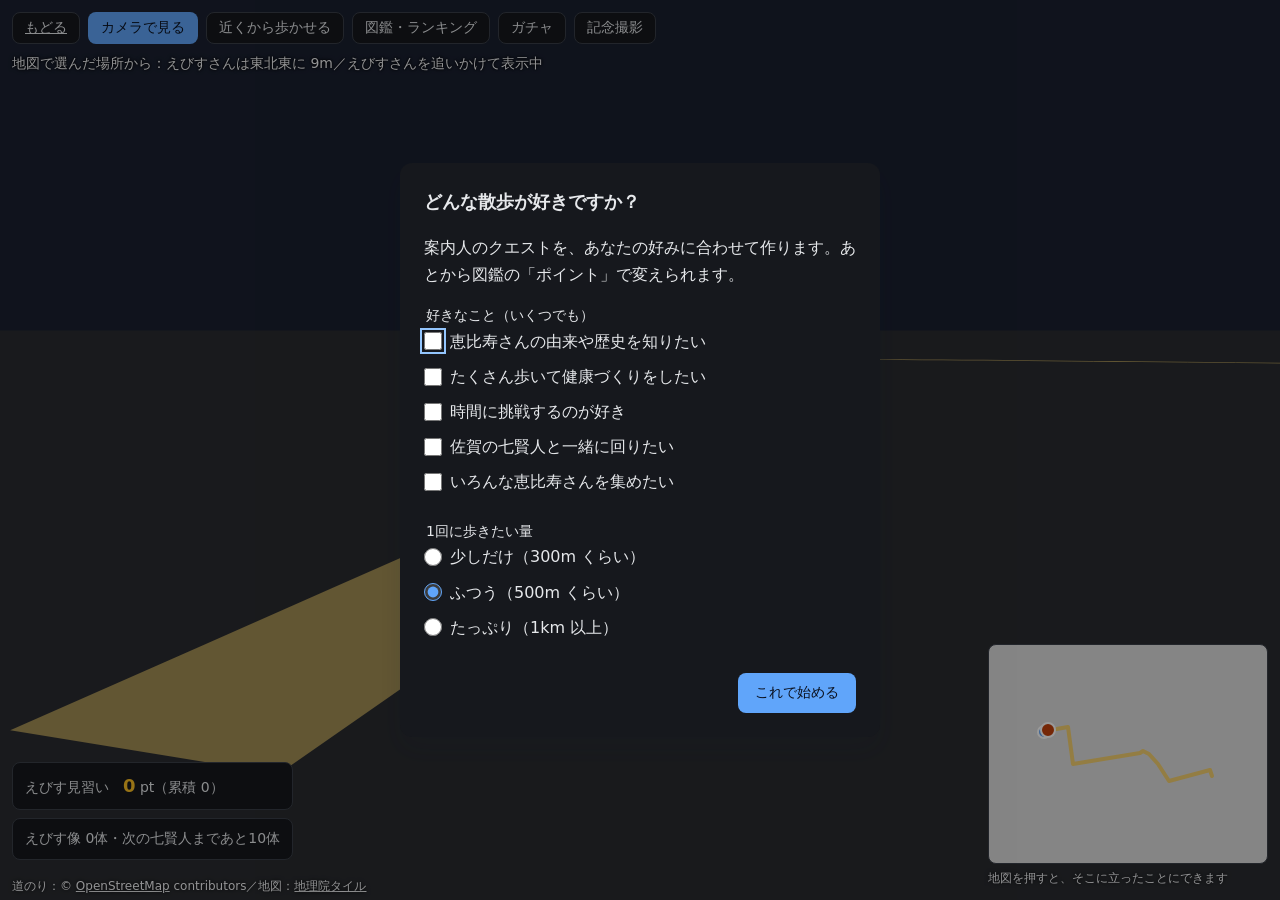
==== commit f4983801: "えびすさんが歩く：えびす像10体ごとに七賢人が一人仲間になる - 歩いて着いた像とガチャで出た像を合わせて数え、10体ごとに N → R → SR → SSR の順で七賢人が仲間になる（紹介画面つき）" ====
--- a/prototype/sanpo/walk.html
+++ b/prototype/sanpo/walk.html
@@ -72,6 +72,21 @@
       <div class="modal-actions">
         <button value="quiz" class="btn btn-secondary" id="guide-quiz-btn">知恵くらべを受ける</button>
         <button value="ok" class="btn btn-primary" autofocus>行ってみる</button>
+      </div>
+    </form>
+  </dialog>
+
+  <!-- えびす像を集めて、七賢人が仲間になった -->
+  <dialog class="modal walk-dialog join-dialog" id="join-dialog" aria-labelledby="join-name">
+    <form method="dialog">
+      <p class="walk-dialog-kicker" id="join-count"></p>
+      <canvas id="join-canvas" width="192" height="240" aria-hidden="true"></canvas>
+      <p class="join-grade" id="join-grade"></p>
+      <h2 class="modal-title" id="join-name"></h2>
+      <p id="join-bio"></p>
+      <p class="walk-demo-note" id="join-points"></p>
+      <div class="modal-actions">
+        <button value="ok" class="btn btn-primary" autofocus>一緒に歩く</button>
       </div>
     </form>
   </dialog>
--- a/prototype/sanpo/walk.css
+++ b/prototype/sanpo/walk.css
@@ -450,3 +450,11 @@
 .catalog-grid img.is-silhouette { filter: blur(5px) grayscale(1) brightness(0.45); }
 .catalog-grid a { color: var(--color-primary); }
 .gacha-photo { width: 160px; height: 160px; object-fit: cover; border-radius: var(--radius-md); }
+
+/* ---------- 七賢人が仲間になった ---------- */
+.join-dialog { text-align: center; }
+.join-dialog canvas { width: 128px; height: 160px; animation: gacha-pop 700ms cubic-bezier(0.2, 1.6, 0.4, 1) both; }
+.join-grade { margin: var(--space-1) 0 0; font-weight: 900; font-size: var(--font-size-lg); color: var(--color-warning); }
+.join-grade[data-grade="SR"] { color: var(--gacha-gold); text-shadow: 0 0 10px rgba(251, 191, 36, 0.8); }
+.join-grade[data-grade="SSR"] { background: var(--gacha-rainbow); -webkit-background-clip: text; background-clip: text; color: transparent; }
+@media (prefers-reduced-motion: reduce) { .join-dialog canvas { animation: none; } }
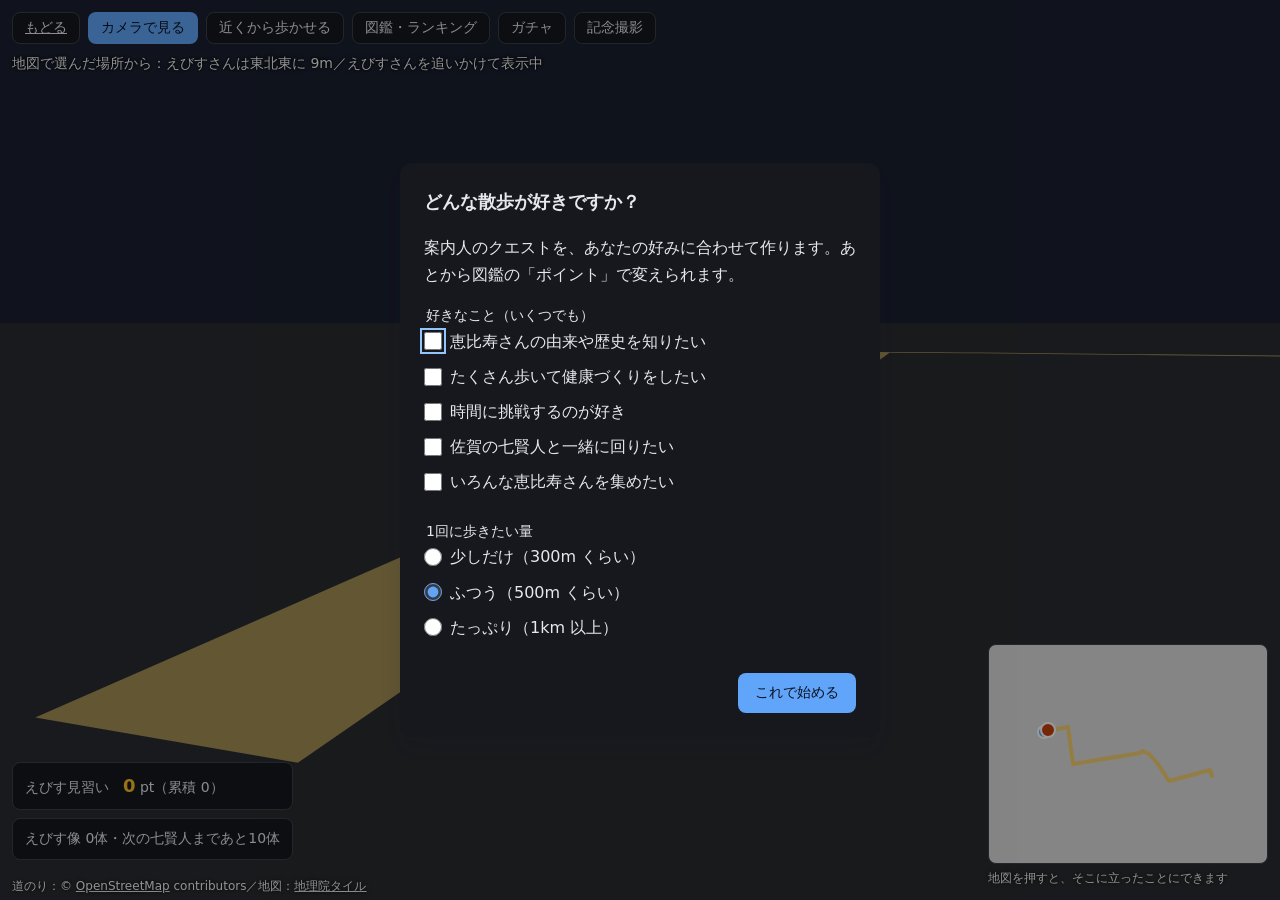
==== commit 8402c146: "えびすさんが歩く：上の文字の重なりを直し、えびす像の場所で写真を撮ると動き出す仕組みを追加 - 上のボタンが2段に折り返しても、状況の文がボタンの下に来るようにした（スマホで重なっていた） - えびす" ====
--- a/prototype/sanpo/walk.html
+++ b/prototype/sanpo/walk.html
@@ -15,6 +15,8 @@
     <video id="walk-video" class="walk-video" playsinline muted hidden></video>
     <canvas id="walk-canvas" class="walk-canvas" role="img" aria-label="えびすさんが道を歩いている"></canvas>
 
+    <!-- 上のボタンと状況。ボタンが2段になっても、状況の文はその下に来る -->
+    <div class="walk-top" id="walk-top">
     <div class="walk-bar">
       <a href="./" class="btn btn-secondary btn-sm">もどる</a>
       <button type="button" class="btn btn-primary btn-sm" id="btn-camera">カメラで見る</button>
@@ -25,6 +27,7 @@
     </div>
 
     <p class="walk-status" id="walk-status" aria-live="polite"></p>
+    </div>
 
     <!-- ポイントと、受けているクエスト -->
     <div class="walk-hud" id="walk-hud">
@@ -72,6 +75,27 @@
       <div class="modal-actions">
         <button value="quiz" class="btn btn-secondary" id="guide-quiz-btn">知恵くらべを受ける</button>
         <button value="ok" class="btn btn-primary" autofocus>行ってみる</button>
+      </div>
+    </form>
+  </dialog>
+
+  <!-- えびす像の場所に着いた。写真を撮ると動き出す -->
+  <dialog class="modal walk-dialog arrive-dialog" id="arrive-dialog" aria-labelledby="arrive-name">
+    <form method="dialog">
+      <p class="walk-dialog-kicker">えびす像に会えました</p>
+      <p class="join-grade" id="arrive-grade"></p>
+      <h2 class="modal-title" id="arrive-name"></h2>
+      <p class="walk-demo-note" id="arrive-address"></p>
+      <img id="arrive-ref" class="arrive-ref" alt="" width="120" height="120">
+      <p id="arrive-lead"></p>
+      <label class="btn btn-primary arrive-shoot">
+        写真を撮る
+        <input type="file" accept="image/*" capture="environment" id="arrive-photo-input" class="visually-hidden">
+      </label>
+      <p class="walk-demo-note">撮った写真はこの端末の中だけに置きます。どこにも送りません。お店や家の敷地の像は、外から撮ってください。</p>
+      <p class="walk-demo-note"><a id="arrive-link" target="_blank" rel="noopener">公式サイトでこの像を見る</a>（上の写真：© 恵比須DEまちづくりネットワーク）</p>
+      <div class="modal-actions">
+        <button value="ok" class="btn btn-secondary">あとで</button>
       </div>
     </form>
   </dialog>
--- a/prototype/sanpo/walk.css
+++ b/prototype/sanpo/walk.css
@@ -29,7 +29,7 @@
   position: absolute;
   left: max(var(--space-3), env(safe-area-inset-left));
   right: max(var(--space-3), env(safe-area-inset-right));
-  top: calc(max(var(--space-3), env(safe-area-inset-top)) + 96px);
+  top: calc(max(var(--space-3), env(safe-area-inset-top)) + var(--walk-top-h, 96px) + var(--space-2));
   max-width: 420px;
   margin-inline: auto;
 }
@@ -57,21 +57,23 @@
 .walk-video { object-fit: cover; }
 .walk-canvas { touch-action: none; }
 
-.walk-bar {
+.walk-top {
   position: absolute;
   top: max(var(--space-3), env(safe-area-inset-top));
   left: max(var(--space-3), env(safe-area-inset-left));
   right: max(var(--space-3), env(safe-area-inset-right));
+  display: grid;
+  gap: var(--space-2);
+  pointer-events: none; /* 文の上でも、うしろの景色をドラッグできるように */
+}
+.walk-top .btn { pointer-events: auto; }
+.walk-bar {
   display: flex;
   flex-wrap: wrap;
   gap: var(--space-2);
 }
 
 .walk-status {
-  position: absolute;
-  left: max(var(--space-3), env(safe-area-inset-left));
-  right: max(var(--space-3), env(safe-area-inset-right));
-  top: calc(max(var(--space-3), env(safe-area-inset-top)) + 40px);
   margin: 0;
   font-size: var(--font-size-sm);
   color: var(--walk-label);
@@ -219,7 +221,7 @@
 .walk-demo-actions { display: flex; flex-wrap: wrap; gap: var(--space-2); margin-bottom: var(--space-3); }
 
 @media (max-width: 639px) {
-  .walk-hud { bottom: calc(max(var(--space-3), env(safe-area-inset-bottom)) + 36vw + 64px); max-width: calc(100vw - 2 * var(--space-3)); }
+  .walk-hud { bottom: calc(max(var(--space-3), env(safe-area-inset-bottom)) + 36vw + 104px); max-width: calc(100vw - 2 * var(--space-3)); }
 }
 .walk-quest { white-space: pre-line; }
 
@@ -458,3 +460,10 @@
 .join-grade[data-grade="SR"] { color: var(--gacha-gold); text-shadow: 0 0 10px rgba(251, 191, 36, 0.8); }
 .join-grade[data-grade="SSR"] { background: var(--gacha-rainbow); -webkit-background-clip: text; background-clip: text; color: transparent; }
 @media (prefers-reduced-motion: reduce) { .join-dialog canvas { animation: none; } }
+
+/* ---------- えびす像の場所に着いた ---------- */
+.arrive-dialog { text-align: center; }
+.arrive-ref { display: block; margin: var(--space-2) auto; width: 120px; height: 120px; object-fit: cover; border-radius: var(--radius-md); }
+.arrive-shoot { display: block; width: 100%; margin: var(--space-2) 0; font-size: var(--font-size-md); font-weight: 700; cursor: pointer; }
+.arrive-shoot:focus-within { outline: 2px solid var(--color-primary); outline-offset: 2px; }
+.visually-hidden { position: absolute; width: 1px; height: 1px; overflow: hidden; clip: rect(0 0 0 0); white-space: nowrap; }
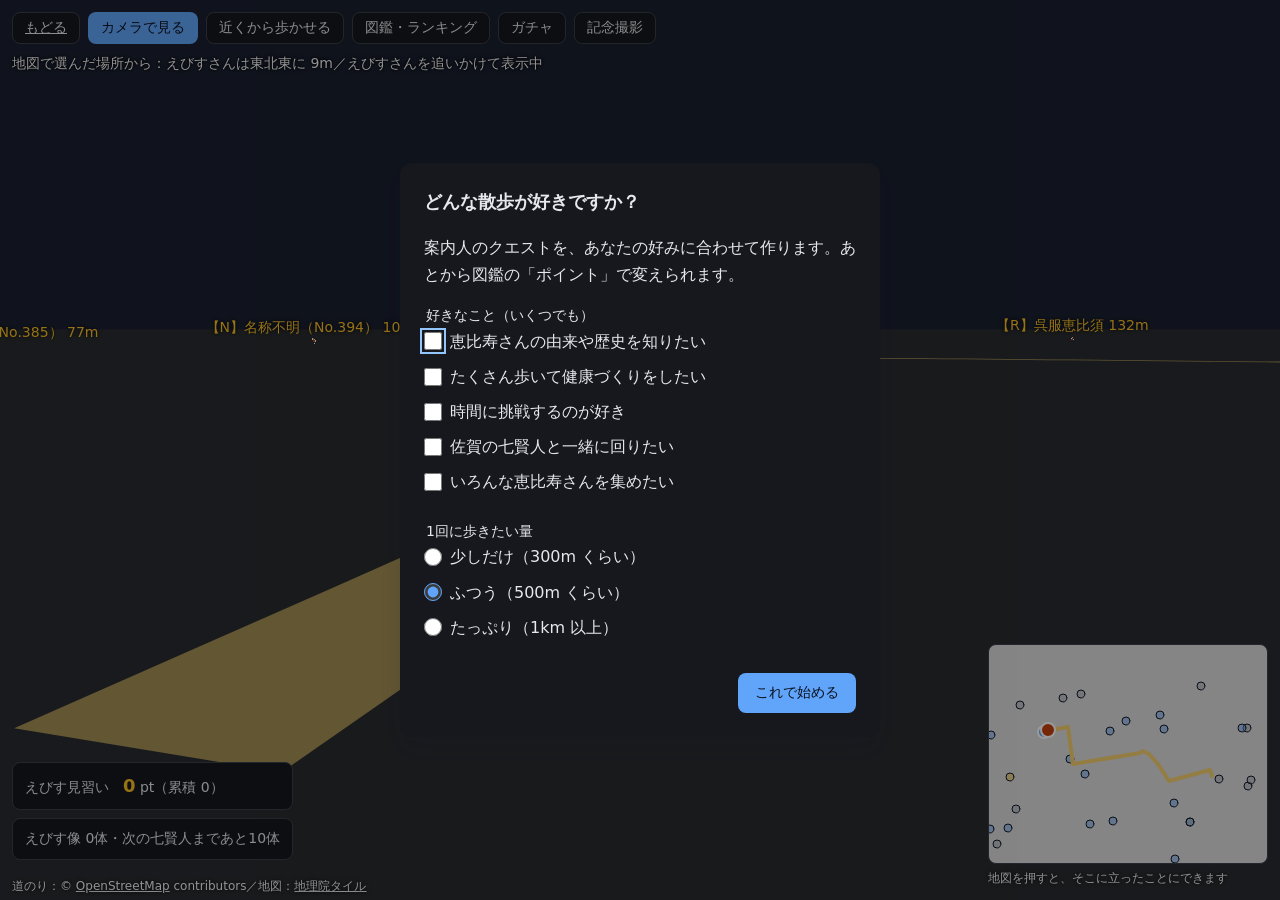
==== commit a366871a: "製品名を「さがもん！Go！」にする - 画面の題名・見出し・記念撮影の帯と共有の題名を「さがもん！Go！」に。AR 画面の名前は「えびすさんが歩く」のまま - planning・README・AGEN" ====
--- a/prototype/sanpo/walk.html
+++ b/prototype/sanpo/walk.html
@@ -3,7 +3,7 @@
 <head>
   <meta charset="utf-8">
   <meta name="viewport" content="width=device-width, initial-scale=1, viewport-fit=cover">
-  <title>えびすさんが歩く（試作）</title>
+  <title>えびすさんが歩く｜さがもん！Go！（試作）</title>
   <link rel="stylesheet" href="./vendor/leaflet/leaflet.css">
   <link rel="stylesheet" href="../../design/tokens.css">
   <link rel="stylesheet" href="../../design/components.css">
--- a/prototype/sanpo/walk.css
+++ b/prototype/sanpo/walk.css
@@ -1,5 +1,5 @@
 /*
- * えびすさんが歩く（試作）のスタイル。UI の色・余白・文字サイズは design/tokens.css のトークンを使う。
+ * えびすさんが歩く（さがもん！Go！ の AR 画面）のスタイル。UI の色・余白・文字サイズは design/tokens.css のトークンを使う。
  * --walk-* は UI ではなく絵の色（空・地面・道・えびすさん）なので、ここで定義する。
  */
 :root {
@@ -467,3 +467,4 @@
 .arrive-shoot { display: block; width: 100%; margin: var(--space-2) 0; font-size: var(--font-size-md); font-weight: 700; cursor: pointer; }
 .arrive-shoot:focus-within { outline: 2px solid var(--color-primary); outline-offset: 2px; }
 .visually-hidden { position: absolute; width: 1px; height: 1px; overflow: hidden; clip: rect(0 0 0 0); white-space: nowrap; }
+.catalog-visited { font-weight: 700; color: var(--color-success); }
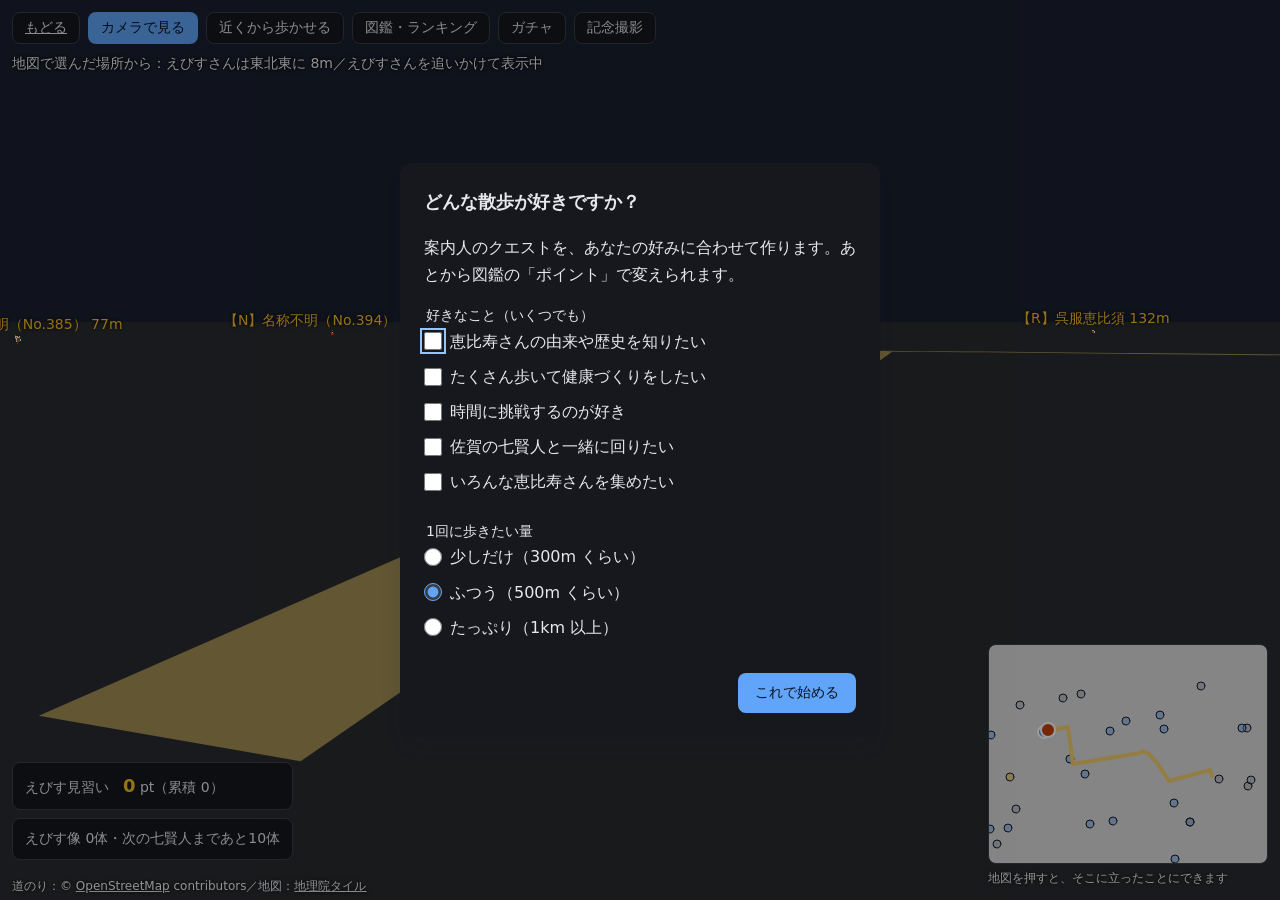
==== commit 96e223c0: "七賢人の板に肖像写真の顔を入れる 国立国会図書館「近代日本人の肖像」の肖像（6人）を楕円に切り抜き、描いた体の頭にはめる。 島義勇は肖像がないので絵の顔のまま。紹介画面と仲間になった画面に出典を出す。" ====
--- a/prototype/sanpo/walk.html
+++ b/prototype/sanpo/walk.html
@@ -46,6 +46,7 @@
       <h2 class="card-title" id="card-name"></h2>
       <p class="card-meta" id="card-years"></p>
       <p class="card-body" id="card-bio"></p>
+      <p class="portrait-credit" id="card-credit" hidden></p>
       <button type="button" class="btn btn-secondary btn-sm" id="card-close">閉じる</button>
     </section>
 
@@ -108,6 +109,7 @@
       <p class="join-grade" id="join-grade"></p>
       <h2 class="modal-title" id="join-name"></h2>
       <p id="join-bio"></p>
+      <p class="portrait-credit" id="join-credit" hidden></p>
       <p class="walk-demo-note" id="join-points"></p>
       <div class="modal-actions">
         <button value="ok" class="btn btn-primary" autofocus>一緒に歩く</button>
--- a/prototype/sanpo/walk.css
+++ b/prototype/sanpo/walk.css
@@ -468,3 +468,10 @@
 .arrive-shoot:focus-within { outline: 2px solid var(--color-primary); outline-offset: 2px; }
 .visually-hidden { position: absolute; width: 1px; height: 1px; overflow: hidden; clip: rect(0 0 0 0); white-space: nowrap; }
 .catalog-visited { font-weight: 700; color: var(--color-success); }
+
+/* 七賢人の顔写真の出典 */
+.portrait-credit {
+  margin: var(--space-1) 0 0;
+  font-size: var(--font-size-xs);
+  opacity: 0.75;
+}
